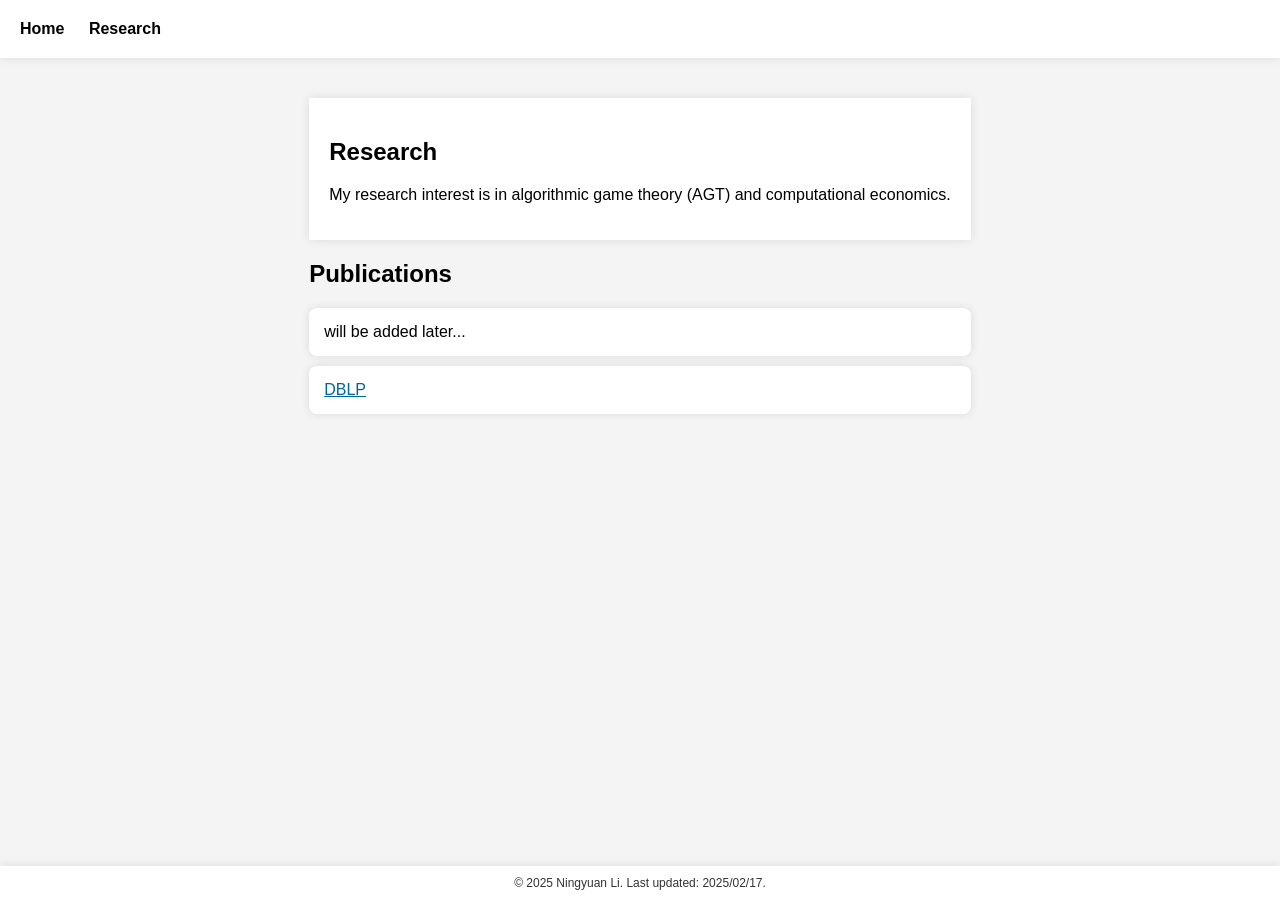
==== research.html @ dd3a2e19 "Add files via upload" ====
<!DOCTYPE html>
<html lang="en">
<head>
    <meta charset="UTF-8">
    <meta name="viewport" content="width=device-width, initial-scale=1.0">
    <title>My research - Ningyuan Li</title>
    <link rel="stylesheet" href="styles.css">
</head>
<body>
    <header>
        <nav>
            <ul>
                <li><a href="index.html">Home</a></li>
                <li><a href="research.html">Research</a></li>
            </ul>
        </nav>
    </header>

    <main>
        <section class="research">
            <h1>Research</h1>
            <p>
			My research interest is in algorithmic game theory (AGT) and computational economics.
			
			</p>
        </section>
        <section class="publications">
            <h1>Publications</h1>
            <ul>
                <li>will be added later...</li>
                <li><a href="https://dblp.org/pid/183/6738-1.html">DBLP</a></li>
                <!-- Add more publications here -->
            </ul>
        </section>
    </main>

    <footer>
        &copy; 2025 Ningyuan Li. Last updated: 2025/02/17. 
		<!-- Thanks to chatGPT for writing this website. -->
    </footer>
</body>
</html>
---- styles.css ----
/* Global Styles */
body {
    font-family: Arial, sans-serif;
    margin: 0;
    padding: 0;
    background-color: #f4f4f4;
}

header {
    background-color: #fff;
    box-shadow: 0 0 10px rgba(0, 0, 0, 0.1);
    /* color: white; */
    /* padding: 10px 0; */
}
header nav{
    padding: 20px;
    max-width: 1000px;
    /* margin: 0 auto; */
}

header ul {
    list-style-type: none;
    margin: 0;
    padding: 0;
}

header ul li {
    display: inline;
    margin-right: 20px;
}

header ul li a {
    color: #000;
    text-decoration: none;
    font-weight: bold;
}

header ul li a:hover {
    text-decoration: underline;
}

/* Footer */
html body{
	min-height:100dvh;
	margin:0;
	display:flex;
	flex-direction:column;
	justify-content: space-between;
}

footer {
    text-align: center;
    padding: 10px 0;
    background-color: #fff;
    box-shadow: 0 0 10px rgba(0, 0, 0, 0.1);
    color: #333;
	font-size:75%;
    width: 100%;
}

main {
	flex:1;
    padding: 20px;
    max-width: 1000px;
    margin: 0 auto;
}

main a{
	color:#069;
}

/* Profile Section */
.profile {
    display: flex;
	overflow:auto;
	margin:20px 0;
    justify-content: space-between;
    align-items: flex-start;
    background-color: white;
    padding: 20px;
    border-radius: 0px;
    box-shadow: 0 0 10px rgba(0, 0, 0, 0.1);
}

.bio {
	/* min-width:300px; */
    flex: 1 1 700px;
    margin-right: 20px;
}

.bio h1 {
    /* margin-top: 0; */
}

.profile-pic {
	min-width:50px;
    flex: 0 1 200px;
}

.profile-pic img {
    width: 100%;
    border-radius: 5%;
    box-shadow: 0 0 5px rgba(0, 0, 0, 0.1);
}


.research {
    display: block;
	overflow:auto;
	margin:20px 0;
    background-color: white;
    padding: 20px;
    box-shadow: 0 0 10px rgba(0, 0, 0, 0.1);
}

/* Publications Page */
.publications ul {
    list-style-type: none;
    padding: 0;
}

.publications ul li {
    background-color: white;
    padding: 15px;
    margin-bottom: 10px;
    border-radius: 8px;
    box-shadow: 0 0 10px rgba(0, 0, 0, 0.1);
}
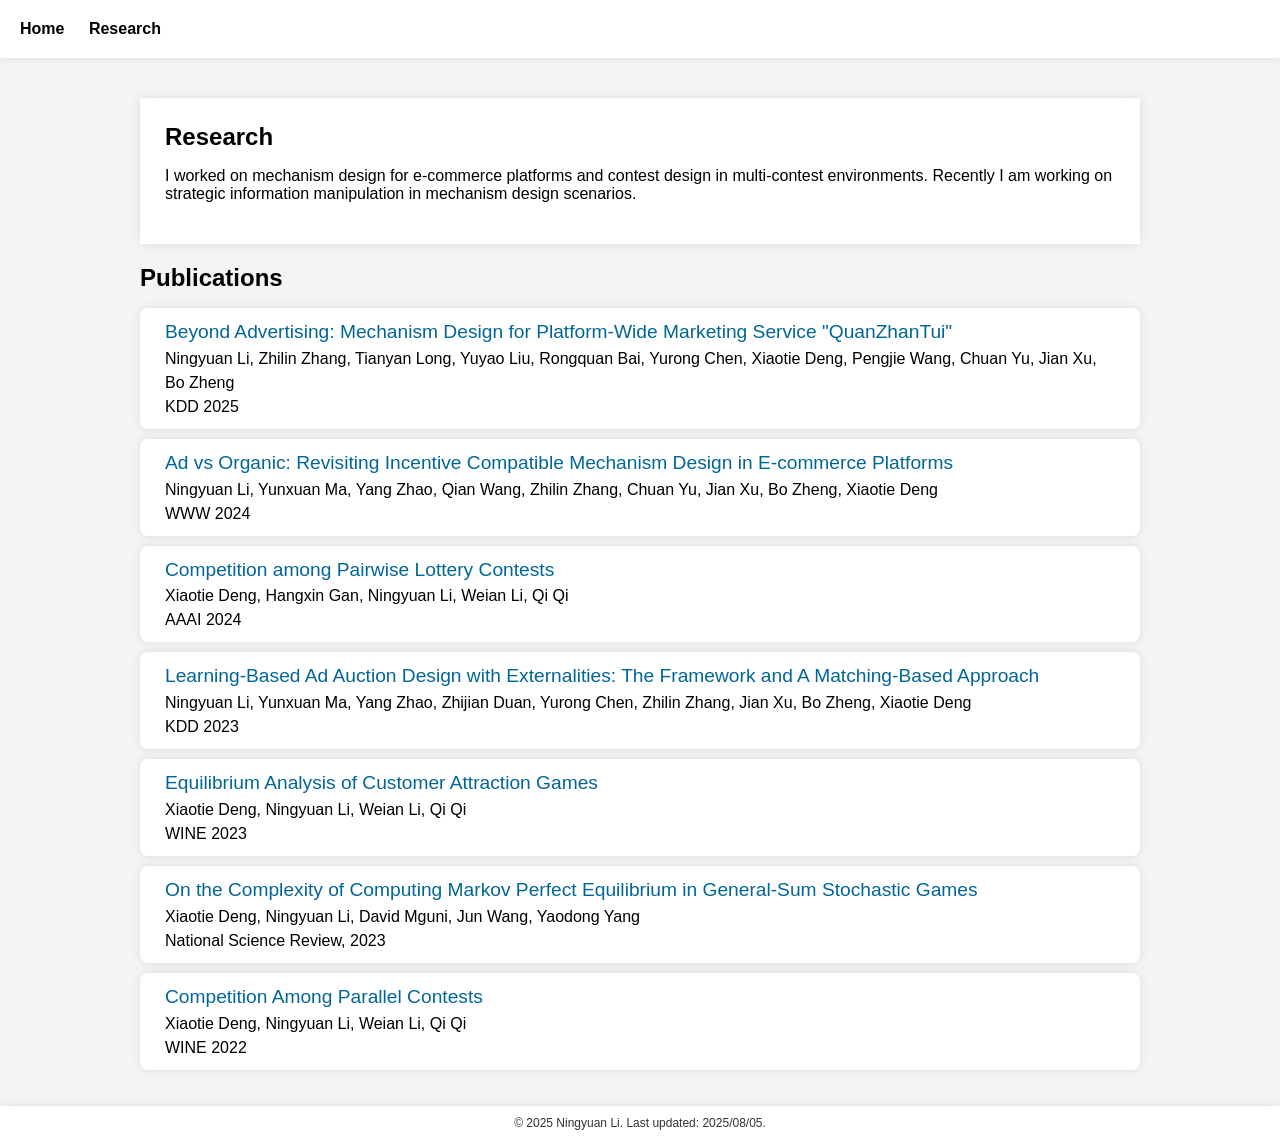
==== commit 3de63b94: "Add files via upload" ====
--- a/research.html
+++ b/research.html
@@ -20,23 +20,59 @@
         <section class="research">
             <h1>Research</h1>
             <p>
-			My research interest is in algorithmic game theory (AGT) and computational economics.
-			
+			I worked on mechanism design for e-commerce platforms and contest design in multi-contest environments. Recently I am working on strategic information manipulation in mechanism design scenarios.
 			</p>
         </section>
         <section class="publications">
             <h1>Publications</h1>
-            <ul>
-                <li>will be added later...</li>
+            <ul id="pub-list">
+                <li>Should be added by JavaScript...</li>
                 <li><a href="https://dblp.org/pid/183/6738-1.html">DBLP</a></li>
-                <!-- Add more publications here -->
             </ul>
         </section>
     </main>
 
     <footer>
-        &copy; 2025 Ningyuan Li. Last updated: 2025/02/17. 
+        &copy; 2025 Ningyuan Li. Last updated: 2025/08/05. 
 		<!-- Thanks to chatGPT for writing this website. -->
     </footer>
+<script type="text/javascript">
+var pubs=[
+{"title":"Beyond Advertising: Mechanism Design for Platform-Wide Marketing Service \"QuanZhanTui\"",
+"authors":"Ningyuan Li, Zhilin Zhang, Tianyan Long, Yuyao Liu, Rongquan Bai, Yurong Chen, Xiaotie Deng, Pengjie Wang, Chuan Yu, Jian Xu, Bo Zheng",
+"comment":"KDD 2025",
+"URL":"https://doi.org/10.1145/3711896.3736853"},
+{"title":"Ad vs Organic: Revisiting Incentive Compatible Mechanism Design in E-commerce Platforms",
+"authors":"Ningyuan Li, Yunxuan Ma, Yang Zhao, Qian Wang, Zhilin Zhang, Chuan Yu, Jian Xu, Bo Zheng, Xiaotie Deng",
+"comment":"WWW 2024",
+"URL":"https://doi.org/10.1145/3589334.3645638"},
+{"title":"Competition among Pairwise Lottery Contests",
+"authors":"Xiaotie Deng, Hangxin Gan, Ningyuan Li, Weian Li, Qi Qi",
+"comment":"AAAI 2024",
+"URL":"https://doi.org/10.1609/aaai.v38i9.28823"},
+{"title":"Learning-Based Ad Auction Design with Externalities: The Framework and A Matching-Based Approach",
+"authors":"Ningyuan Li, Yunxuan Ma, Yang Zhao, Zhijian Duan, Yurong Chen, Zhilin Zhang, Jian Xu, Bo Zheng, Xiaotie Deng",
+"comment":"KDD 2023",
+"URL":"https://doi.org/10.1145/3580305.3599403"},
+{"title":"Equilibrium Analysis of Customer Attraction Games",
+"authors":"Xiaotie Deng, Ningyuan Li, Weian Li, Qi Qi",
+"comment":"WINE 2023",
+"URL":"https://doi.org/10.1007/978-3-031-48974-7_14"},
+{"title":"On the Complexity of Computing Markov Perfect Equilibrium in General-Sum Stochastic Games",
+"authors":" Xiaotie Deng, Ningyuan Li, David Mguni, Jun Wang, Yaodong Yang",
+"comment":"National Science Review, 2023",
+"URL":"https://doi.org/10.1093/nsr/nwac256"},
+{"title":"Competition Among Parallel Contests",
+"authors":"Xiaotie Deng, Ningyuan Li, Weian Li, Qi Qi",
+"comment":"WINE 2022",
+"URL":"https://arxiv.org/abs/2210.06866"},
+];
+let x=document.getElementById("pub-list");
+let s="";
+for(let i in pubs){
+	s+=`<li><a href="${pubs[i].URL}">${pubs[i].title}</a><br>${pubs[i].authors}<br>${pubs[i].comment}<\/li>`;
+}
+x.innerHTML=s;
+</script>
 </body>
 </html>
--- a/styles.css
+++ b/styles.css
@@ -31,11 +31,13 @@
 
 header ul li a {
     color: #000;
-    text-decoration: none;
     font-weight: bold;
 }
 
-header ul li a:hover {
+a{
+    text-decoration: none;
+}
+a:hover{
     text-decoration: underline;
 }
 
@@ -77,7 +79,6 @@
     justify-content: space-between;
     align-items: flex-start;
     background-color: white;
-    padding: 20px;
     border-radius: 0px;
     box-shadow: 0 0 10px rgba(0, 0, 0, 0.1);
 }
@@ -88,8 +89,11 @@
     margin-right: 20px;
 }
 
-.bio h1 {
-    /* margin-top: 0; */
+section{
+	padding:25px;
+}
+section h1 {
+    margin: 0;
 }
 
 .profile-pic {
@@ -109,11 +113,13 @@
 	overflow:auto;
 	margin:20px 0;
     background-color: white;
-    padding: 20px;
     box-shadow: 0 0 10px rgba(0, 0, 0, 0.1);
 }
 
 /* Publications Page */
+.publications{
+	padding:0;
+}
 .publications ul {
     list-style-type: none;
     padding: 0;
@@ -121,8 +127,13 @@
 
 .publications ul li {
     background-color: white;
-    padding: 15px;
+    padding: 10px 25px;
     margin-bottom: 10px;
     border-radius: 8px;
     box-shadow: 0 0 10px rgba(0, 0, 0, 0.1);
+	line-height:1.5;
 }
+.publications a {
+    font-size:120%;
+	/* font-weight:bold; */
+}
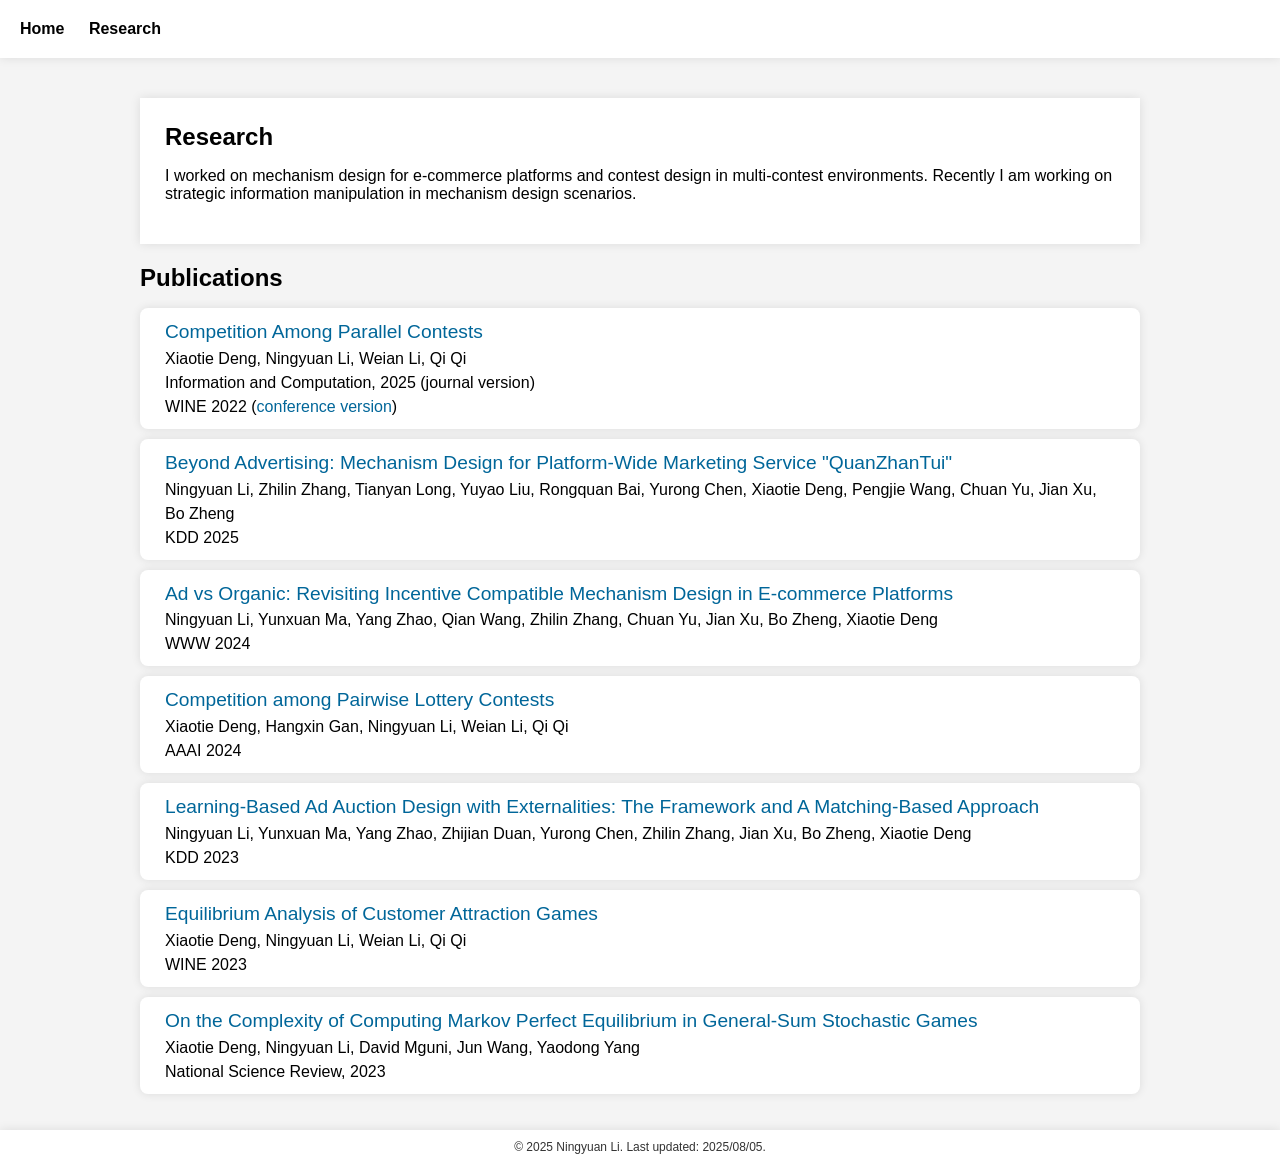
==== commit 053c27fd: "Update research.html" ====
--- a/research.html
+++ b/research.html
@@ -38,6 +38,10 @@
     </footer>
 <script type="text/javascript">
 var pubs=[
+{"title":"Competition Among Parallel Contests",
+"authors":"Xiaotie Deng, Ningyuan Li, Weian Li, Qi Qi",
+"comment":"Information and Computation, 2025 (journal version)<br> WINE 2022 (<a style='font-size:100%;' href='https://arxiv.org/abs/2210.06866'>conference version</a>)",
+"URL":"https://authors.elsevier.com/c/1lly03AV47pnGq"},
 {"title":"Beyond Advertising: Mechanism Design for Platform-Wide Marketing Service \"QuanZhanTui\"",
 "authors":"Ningyuan Li, Zhilin Zhang, Tianyan Long, Yuyao Liu, Rongquan Bai, Yurong Chen, Xiaotie Deng, Pengjie Wang, Chuan Yu, Jian Xu, Bo Zheng",
 "comment":"KDD 2025",
@@ -62,10 +66,6 @@
 "authors":" Xiaotie Deng, Ningyuan Li, David Mguni, Jun Wang, Yaodong Yang",
 "comment":"National Science Review, 2023",
 "URL":"https://doi.org/10.1093/nsr/nwac256"},
-{"title":"Competition Among Parallel Contests",
-"authors":"Xiaotie Deng, Ningyuan Li, Weian Li, Qi Qi",
-"comment":"WINE 2022",
-"URL":"https://arxiv.org/abs/2210.06866"},
 ];
 let x=document.getElementById("pub-list");
 let s="";
--- a/styles.css
+++ b/styles.css
@@ -98,7 +98,7 @@
 
 .profile-pic {
 	min-width:50px;
-    flex: 0 1 200px;
+    flex: 0 0.7 200px;
 }
 
 .profile-pic img {
@@ -137,3 +137,4 @@
     font-size:120%;
 	/* font-weight:bold; */
 }
+
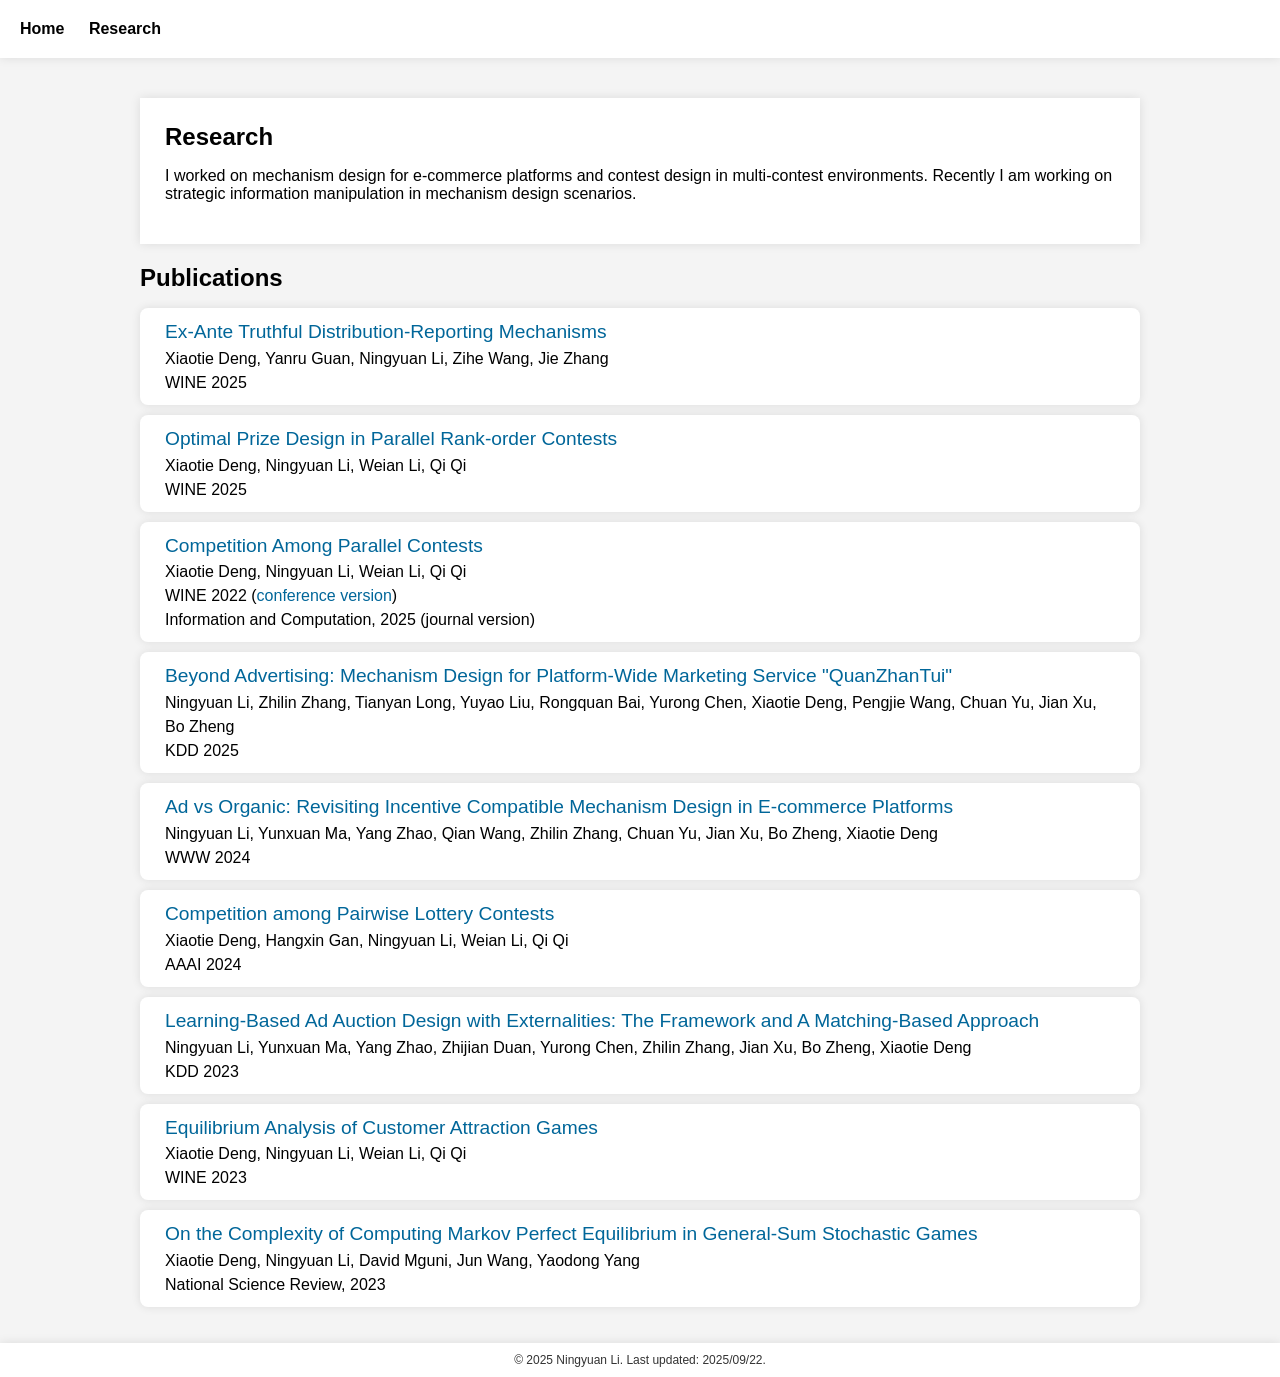
==== commit 036d90a5: "Update research.html" ====
--- a/research.html
+++ b/research.html
@@ -33,14 +33,22 @@
     </main>
 
     <footer>
-        &copy; 2025 Ningyuan Li. Last updated: 2025/08/05. 
+        &copy; 2025 Ningyuan Li. Last updated: 2025/09/22. 
 		<!-- Thanks to chatGPT for writing this website. -->
     </footer>
 <script type="text/javascript">
 var pubs=[
+{"title":"Ex-Ante Truthful Distribution-Reporting Mechanisms",
+"authors":"Xiaotie Deng, Yanru Guan, Ningyuan Li, Zihe Wang, Jie Zhang",
+"comment":"WINE 2025",
+"URL":"https://arxiv.org/abs/2507.04030"},
+{"title":"Optimal Prize Design in Parallel Rank-order Contests",
+"authors":"Xiaotie Deng, Ningyuan Li, Weian Li, Qi Qi",
+"comment":"WINE 2025",
+"URL":"https://arxiv.org/abs/2505.08342"},
 {"title":"Competition Among Parallel Contests",
 "authors":"Xiaotie Deng, Ningyuan Li, Weian Li, Qi Qi",
-"comment":"Information and Computation, 2025 (journal version)<br> WINE 2022 (<a style='font-size:100%;' href='https://arxiv.org/abs/2210.06866'>conference version</a>)",
+"comment":"WINE 2022 (<a style='font-size:100%;' href='https://arxiv.org/abs/2210.06866'>conference version</a>)<br>Information and Computation, 2025 (journal version)",
 "URL":"https://authors.elsevier.com/c/1lly03AV47pnGq"},
 {"title":"Beyond Advertising: Mechanism Design for Platform-Wide Marketing Service \"QuanZhanTui\"",
 "authors":"Ningyuan Li, Zhilin Zhang, Tianyan Long, Yuyao Liu, Rongquan Bai, Yurong Chen, Xiaotie Deng, Pengjie Wang, Chuan Yu, Jian Xu, Bo Zheng",
